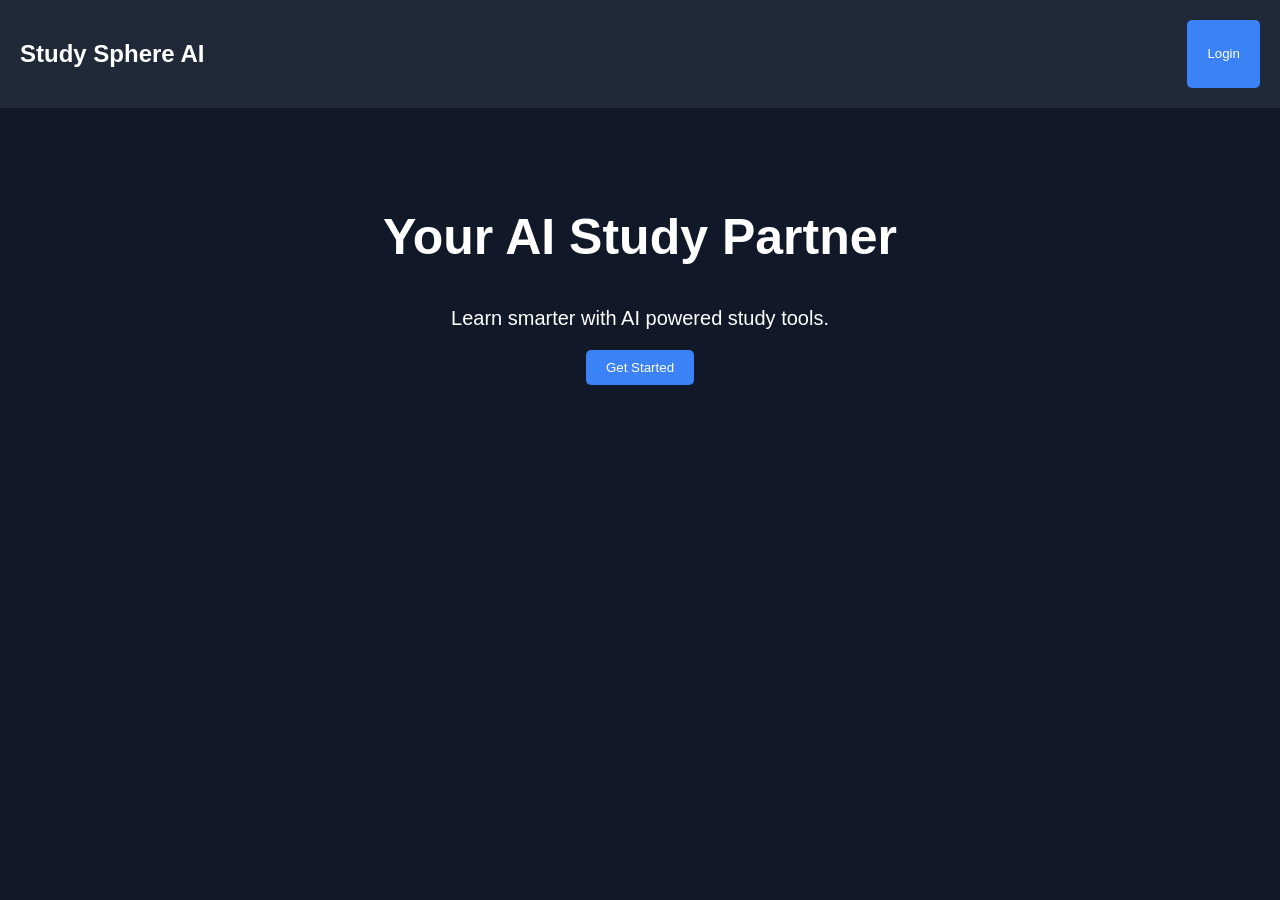
==== frontend/index.html @ 890c14b2 "Added homepage UI" ====
<!DOCTYPE html>
<html lang="en">
<head>
  <meta charset="UTF-8">
  <meta name="viewport" content="width=device-width, initial-scale=1.0">
  <title>Study Sphere AI</title>

  <link rel="stylesheet" href="style.css">
</head>
<body>

  <nav>
    <h1>Study Sphere AI</h1>

    <button>Login</button>
  </nav>

  <section class="hero">

    <h2>Your AI Study Partner</h2>

    <p>
      Learn smarter with AI powered study tools.
    </p>

    <button>Get Started</button>

  </section>

  <script src="script.js"></script>

</body>
</html>
---- frontend/style.css ----
body{
    margin:0;
    font-family:Arial;
    background:#111827;
    color:white;
}

nav{
    display:flex;
    justify-content:space-between;
    padding:20px;
    background:#1f2937;
}

button{
    padding:10px 20px;
    border:none;
    background:#3b82f6;
    color:white;
    border-radius:5px;
    cursor:pointer;
}

.hero{
    text-align:center;
    margin-top:100px;
}

.hero h2{
    font-size:50px;
}

.hero p{
    font-size:20px;
}
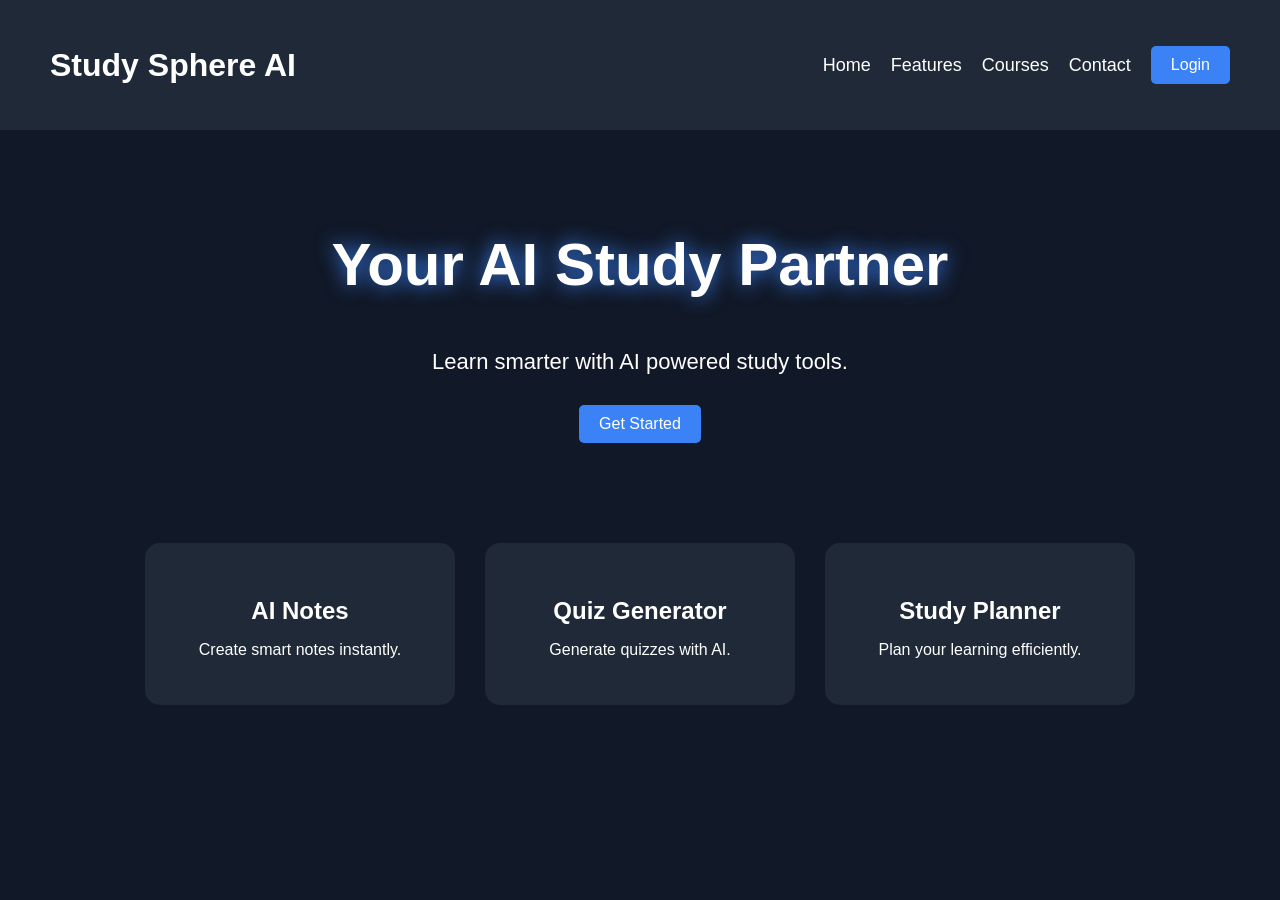
==== commit 1a3ff9ed: "Describe update" ====
--- a/frontend/index.html
+++ b/frontend/index.html
@@ -1,33 +1,62 @@
 <!DOCTYPE html>
 <html lang="en">
 <head>
-  <meta charset="UTF-8">
-  <meta name="viewport" content="width=device-width, initial-scale=1.0">
-  <title>Study Sphere AI</title>
+    <meta charset="UTF-8">
+    <meta name="viewport" content="width=device-width, initial-scale=1.0">
+    <title>Study Sphere AI</title>
 
-  <link rel="stylesheet" href="style.css">
+    <link rel="stylesheet" href="style.css">
 </head>
+
 <body>
 
-  <nav>
-    <h1>Study Sphere AI</h1>
+    <nav>
 
-    <button>Login</button>
-  </nav>
+        <h1>Study Sphere AI</h1>
 
-  <section class="hero">
+        <div class="nav-links">
+            <a href="#">Home</a>
+            <a href="#">Features</a>
+            <a href="#">Courses</a>
+            <a href="#">Contact</a>
 
-    <h2>Your AI Study Partner</h2>
+            <button>Login</button>
+        </div>
 
-    <p>
-      Learn smarter with AI powered study tools.
-    </p>
+    </nav>
 
-    <button>Get Started</button>
+    <section class="hero">
 
-  </section>
+        <h2>Your AI Study Partner</h2>
 
-  <script src="script.js"></script>
+        <p>
+            Learn smarter with AI powered study tools.
+        </p>
+
+        <button>Get Started</button>
+
+    </section>
+
+    <div class="features">
+
+        <div class="card">
+            <h3>AI Notes</h3>
+            <p>Create smart notes instantly.</p>
+        </div>
+
+        <div class="card">
+            <h3>Quiz Generator</h3>
+            <p>Generate quizzes with AI.</p>
+        </div>
+
+        <div class="card">
+            <h3>Study Planner</h3>
+            <p>Plan your learning efficiently.</p>
+        </div>
+
+    </div>
+
+    <script src="script.js"></script>
 
 </body>
 </html>
--- a/frontend/style.css
+++ b/frontend/style.css
@@ -1,16 +1,42 @@
 body{
     margin:0;
-    font-family:Arial;
+    font-family:Arial, Helvetica, sans-serif;
     background:#111827;
     color:white;
 }
 
+/* NAVBAR */
+
 nav{
     display:flex;
     justify-content:space-between;
-    padding:20px;
+    align-items:center;
+    padding:20px 50px;
     background:#1f2937;
 }
+
+nav h1{
+    font-size:32px;
+}
+
+.nav-links{
+    display:flex;
+    align-items:center;
+    gap:20px;
+}
+
+.nav-links a{
+    color:white;
+    text-decoration:none;
+    font-size:18px;
+    transition:0.3s;
+}
+
+.nav-links a:hover{
+    color:#3b82f6;
+}
+
+/* BUTTON */
 
 button{
     padding:10px 20px;
@@ -19,7 +45,16 @@
     color:white;
     border-radius:5px;
     cursor:pointer;
+    transition:0.3s;
+    font-size:16px;
 }
+
+button:hover{
+    background:#2563eb;
+    transform:scale(1.05);
+}
+
+/* HERO */
 
 .hero{
     text-align:center;
@@ -27,9 +62,41 @@
 }
 
 .hero h2{
-    font-size:50px;
+    font-size:60px;
+    text-shadow:0px 0px 20px #3b82f6;
 }
 
 .hero p{
-    font-size:20px;
+    font-size:22px;
+    margin-bottom:30px;
+}
+
+/* FEATURES */
+
+.features{
+    display:flex;
+    justify-content:center;
+    gap:30px;
+    margin-top:100px;
+    flex-wrap:wrap;
+    padding-bottom:100px;
+}
+
+.card{
+    background:#1f2937;
+    padding:30px;
+    width:250px;
+    border-radius:15px;
+    text-align:center;
+    transition:0.3s;
+}
+
+.card:hover{
+    transform:translateY(-10px);
+    box-shadow:0px 0px 20px #3b82f6;
+}
+
+.card h3{
+    margin-bottom:15px;
+    font-size:24px;
 }
